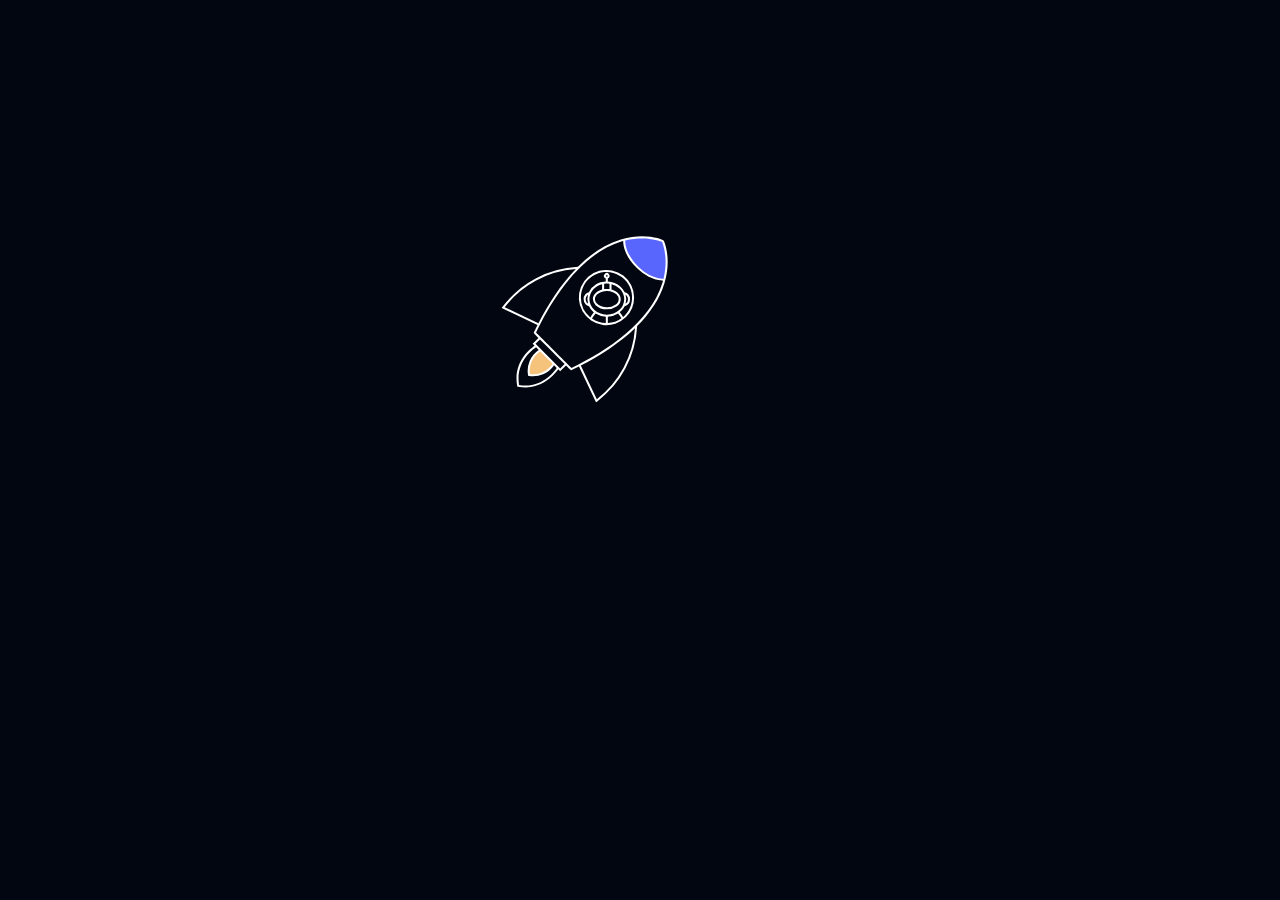
==== loading.html @ e4c15dc5 "added files" ====
<!DOCTYPE html>
<html lang="en">
<head>
    <meta charset="UTF-8">
    <meta name="viewport" content="width=device-width, initial-scale=1.0">
    <title>Scorpio</title>
    <link rel="stylesheet" href="./css/loading.css">
</head>
<body>
    <div class="loading">
        <div class="rocket"><img src="./imgs/loading.svg" alt=""></div>
    </div>
</body>
</html>
---- css/loading.css ----
.loading{
    background: #020611;
    width: 100vw;
    height: 100vh;
    position: fixed;
    top: 0;
    left: 0;
}
.rocket{
    width: 8.5rem;
    position: absolute;
    top: 35%;
    left: 46%;
    transform: translate(-50%,-50%) rotate(45deg);
    animation: bounce 0.5s infinite;;
}
.rocket img{
    width: 100%;
}
@keyframes bounce {
    0% {
      transform: translate3d(0px, 0px, 0) rotate(45deg);
    }
    50% {
      transform: translate3d(0px,-.5rem, 0) rotate(45deg);
    }
    100% {
      transform: translate3d(0px, 0px, 0) rotate(45deg);
    }
  }

  @media screen and (max-width: 480px){
    .rocket{
      left: 34%;
    }
  }
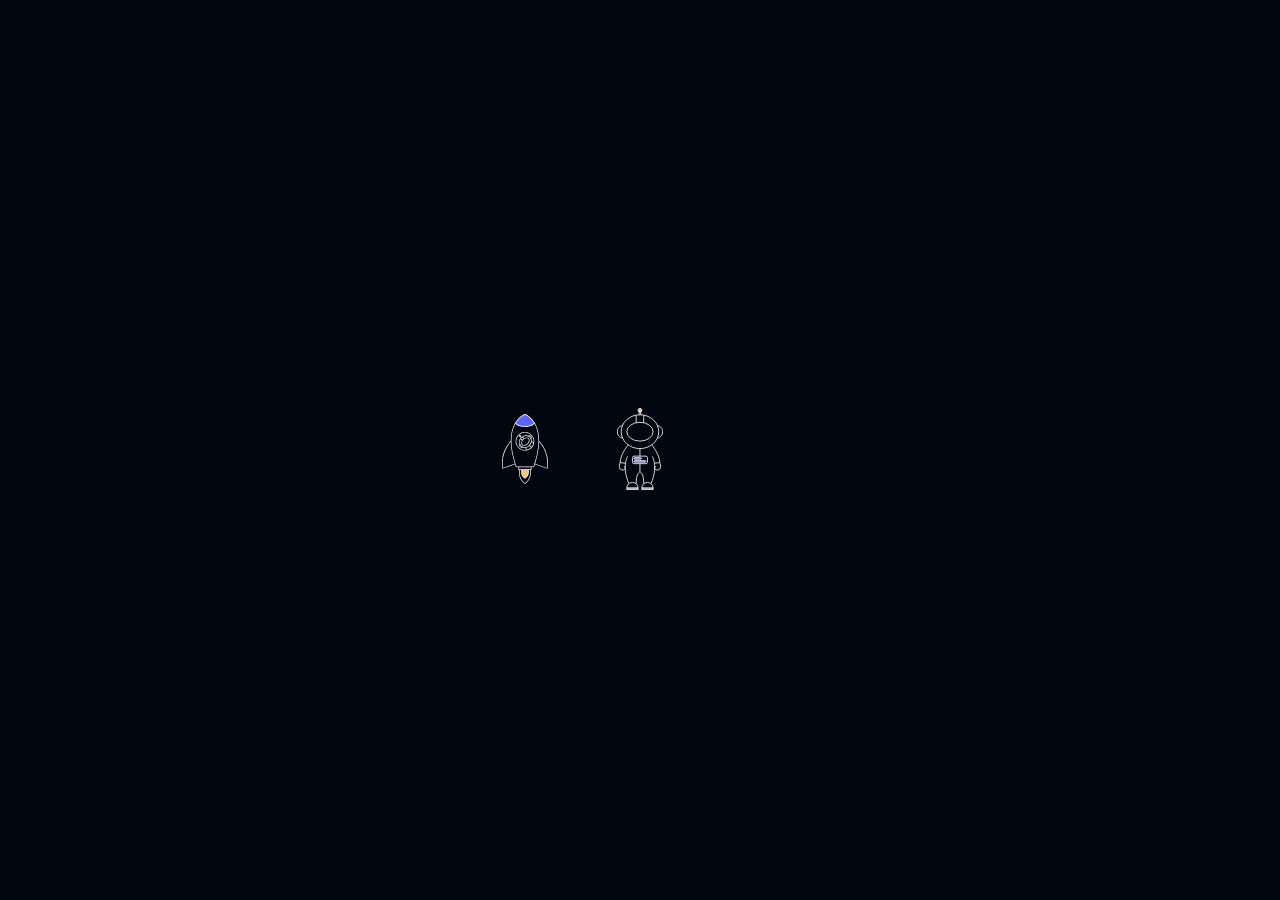
==== commit 3ab1ebe2: "last changes" ====
--- a/loading.html
+++ b/loading.html
@@ -8,7 +8,11 @@
 </head>
 <body>
     <div class="loading">
-        <div class="rocket"><img src="./imgs/loading.svg" alt=""></div>
+        <div class="austr"><img src="./imgs/astronaut.svg" alt=""></div>
+        <div class="rocket-block">
+            <div class="rocket"><img src="./imgs/loading.svg" alt=""></div>
+
+        </div>
     </div>
 </body>
 </html>--- a/css/loading.css
+++ b/css/loading.css
@@ -1,3 +1,11 @@
+* {
+  margin: 0;
+  padding: 0;
+  box-sizing: border-box;
+}
+:root {
+  font-size: 0.9vw;
+}
 .loading{
     background: #020611;
     width: 100vw;
@@ -5,32 +13,81 @@
     position: fixed;
     top: 0;
     left: 0;
+    display: flex;
+    justify-content: center;
+    align-items: center;
 }
 .rocket{
-    width: 8.5rem;
+    width: 4rem;
     position: absolute;
-    top: 35%;
-    left: 46%;
-    transform: translate(-50%,-50%) rotate(45deg);
-    animation: bounce 0.5s infinite;;
+    top: 50%;
+    left: 0;
+    transform: translate(-50%,-50%);
+    -webkit-transform: translate(-50%,-50%);
+
+}
+.austr{
+  width: 4rem;
+  position: absolute;
+  top: 50%;
+  left: 50%;
+  transform: translate(-50%,-50%);
+  -webkit-transform: translate(-50%,-50%);
+  /* animation: bounceLoad 4s linear infinite; */
+
+
+}
+.rocket-block{
+  width: 20rem;
+  height: 20rem;
+  position: absolute;
+
+  animation: fly 6s linear infinite;
+
+}
+.austr>img{
+  width: 100%;
 }
 .rocket img{
     width: 100%;
 }
-@keyframes bounce {
-    0% {
-      transform: translate3d(0px, 0px, 0) rotate(45deg);
-    }
-    50% {
-      transform: translate3d(0px,-.5rem, 0) rotate(45deg);
-    }
-    100% {
-      transform: translate3d(0px, 0px, 0) rotate(45deg);
-    }
+@keyframes fly{
+  from {
+    -webkit-transform: rotate(0deg);
   }
-
-  @media screen and (max-width: 480px){
-    .rocket{
-      left: 34%;
-    }
-  }+  to {
+    -webkit-transform: rotate(360deg) ;
+  }
+}
+@keyframes bounceLoad {
+  0% {
+    transform: translate3d(0px, 0px, 0);
+    -webkit-transform: translate3d(0px, 0px, 0);
+    -ms-transform: translate3d(0px, 0px, 0);
+  }
+  50% {
+    transform: translate3d(0, -1rem, 0);
+    -webkit-transform:  translate3d(0, -1rem, 0);
+    -ms-transform:  translate3d(0, -1rem, 0);
+  }
+  100% {
+    transform: translate3d(0px, 0px, 0);
+    -webkit-transform: translate3d(0px, 0px, 0);
+    -ms-transform: translate3d(0px, 0px, 0);
+  }
+}
+@media screen and (max-width: 480px) {
+  :root {
+    font-size: 4.2vw;
+  }
+  .rocket{
+    width: 2rem;
+  }
+  .austr{
+    width: 2rem;
+  }
+  .rocket-block{
+    width: 12rem;
+    height: 12rem;
+  }
+}